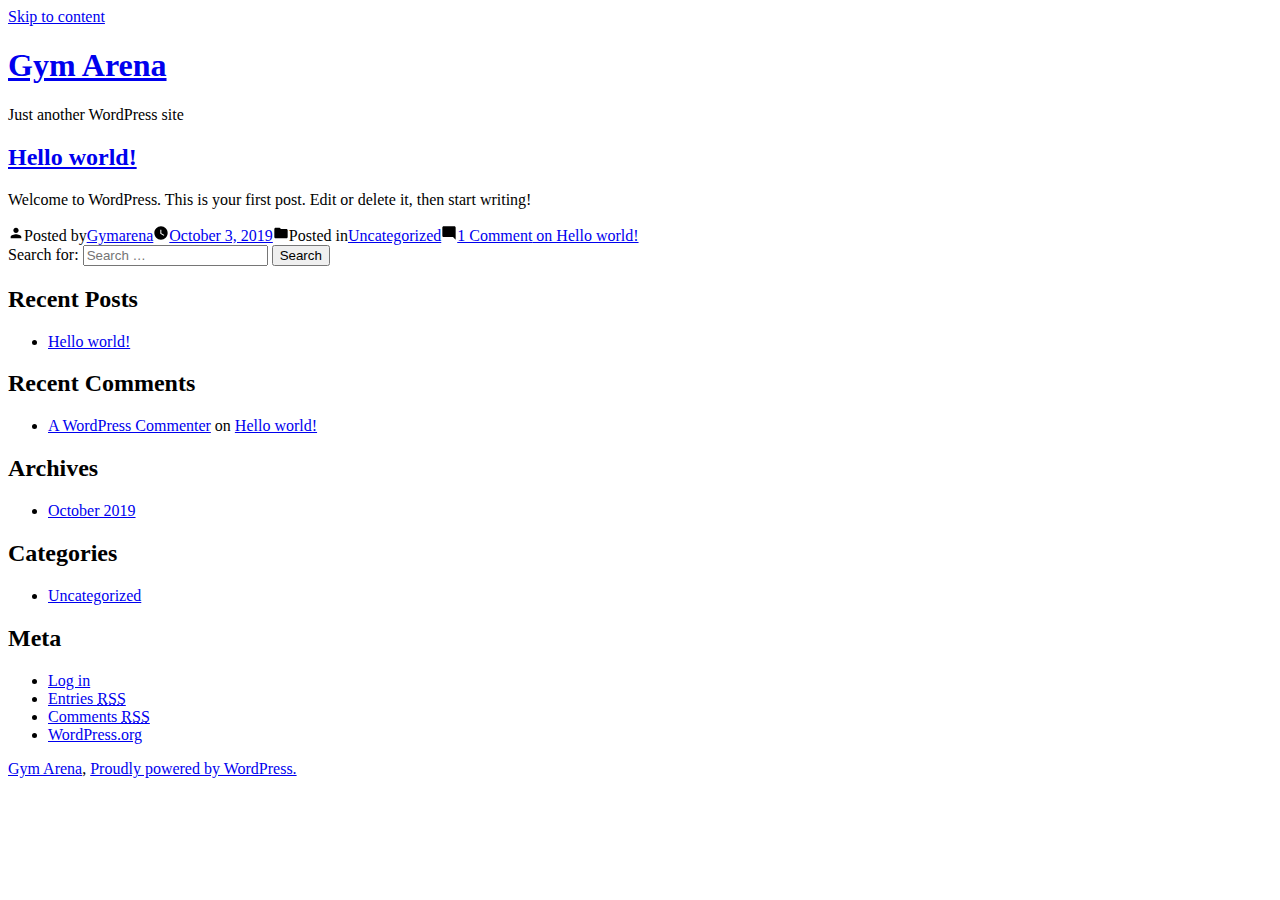
==== index.html @ 2577d65e "New Website" ====
<!doctype html>
<html lang="en-US">
<head>
	<meta charset="UTF-8" />
	<meta name="viewport" content="width=device-width, initial-scale=1" />
	<link rel="profile" href="https://gmpg.org/xfn/11" />
	<title>Gym Arena &#8211; Just another WordPress site</title>
<link rel='dns-prefetch' href='//s.w.org' />
<link rel="alternate" type="application/rss+xml" title="Gym Arena &raquo; Feed" href="/ https://haxon777.github.io/GymArena/feed/" />
<link rel="alternate" type="application/rss+xml" title="Gym Arena &raquo; Comments Feed" href="/ https://haxon777.github.io/GymArena/comments/feed/" />
		<script type="text/javascript">
			window._wpemojiSettings = {"baseUrl":"https:\/\/s.w.org\/images\/core\/emoji\/12.0.0-1\/72x72\/","ext":".png","svgUrl":"https:\/\/s.w.org\/images\/core\/emoji\/12.0.0-1\/svg\/","svgExt":".svg","source":{"concatemoji":"\/wp-includes\/js\/wp-emoji-release.min.js?ver=5.2.3"}};
			!function(a,b,c){function d(a,b){var c=String.fromCharCode;l.clearRect(0,0,k.width,k.height),l.fillText(c.apply(this,a),0,0);var d=k.toDataURL();l.clearRect(0,0,k.width,k.height),l.fillText(c.apply(this,b),0,0);var e=k.toDataURL();return d===e}function e(a){var b;if(!l||!l.fillText)return!1;switch(l.textBaseline="top",l.font="600 32px Arial",a){case"flag":return!(b=d([55356,56826,55356,56819],[55356,56826,8203,55356,56819]))&&(b=d([55356,57332,56128,56423,56128,56418,56128,56421,56128,56430,56128,56423,56128,56447],[55356,57332,8203,56128,56423,8203,56128,56418,8203,56128,56421,8203,56128,56430,8203,56128,56423,8203,56128,56447]),!b);case"emoji":return b=d([55357,56424,55356,57342,8205,55358,56605,8205,55357,56424,55356,57340],[55357,56424,55356,57342,8203,55358,56605,8203,55357,56424,55356,57340]),!b}return!1}function f(a){var c=b.createElement("script");c.src=a,c.defer=c.type="text/javascript",b.getElementsByTagName("head")[0].appendChild(c)}var g,h,i,j,k=b.createElement("canvas"),l=k.getContext&&k.getContext("2d");for(j=Array("flag","emoji"),c.supports={everything:!0,everythingExceptFlag:!0},i=0;i<j.length;i++)c.supports[j[i]]=e(j[i]),c.supports.everything=c.supports.everything&&c.supports[j[i]],"flag"!==j[i]&&(c.supports.everythingExceptFlag=c.supports.everythingExceptFlag&&c.supports[j[i]]);c.supports.everythingExceptFlag=c.supports.everythingExceptFlag&&!c.supports.flag,c.DOMReady=!1,c.readyCallback=function(){c.DOMReady=!0},c.supports.everything||(h=function(){c.readyCallback()},b.addEventListener?(b.addEventListener("DOMContentLoaded",h,!1),a.addEventListener("load",h,!1)):(a.attachEvent("onload",h),b.attachEvent("onreadystatechange",function(){"complete"===b.readyState&&c.readyCallback()})),g=c.source||{},g.concatemoji?f(g.concatemoji):g.wpemoji&&g.twemoji&&(f(g.twemoji),f(g.wpemoji)))}(window,document,window._wpemojiSettings);
		</script>
		<style type="text/css">
img.wp-smiley,
img.emoji {
	display: inline !important;
	border: none !important;
	box-shadow: none !important;
	height: 1em !important;
	width: 1em !important;
	margin: 0 .07em !important;
	vertical-align: -0.1em !important;
	background: none !important;
	padding: 0 !important;
}
</style>
	<link rel='stylesheet' id='wp-block-library-css'  href='/ https://haxon777.github.io/GymArena/wp-includes/css/dist/block-library/style.min.css?ver=5.2.3' type='text/css' media='all' />
<link rel='stylesheet' id='wp-block-library-theme-css'  href='/ https://haxon777.github.io/GymArena/wp-includes/css/dist/block-library/theme.min.css?ver=5.2.3' type='text/css' media='all' />
<link rel='stylesheet' id='twentynineteen-style-css'  href='/ https://haxon777.github.io/GymArena/wp-content/themes/twentynineteen/style.css?ver=1.4' type='text/css' media='all' />
<link rel='stylesheet' id='twentynineteen-print-style-css'  href='/ https://haxon777.github.io/GymArena/wp-content/themes/twentynineteen/print.css?ver=1.4' type='text/css' media='print' />
<link rel='https://api.w.org/' href='/ https://haxon777.github.io/GymArena/wp-json/' />
<link rel="EditURI" type="application/rsd+xml" title="RSD" href="/ https://haxon777.github.io/GymArena/xmlrpc.php?rsd" />
<link rel="wlwmanifest" type="application/wlwmanifest+xml" href="/ https://haxon777.github.io/GymArena/wp-includes/wlwmanifest.xml" /> 
<meta name="generator" content="WordPress 5.2.3" />
		<style type="text/css">.recentcomments a{display:inline !important;padding:0 !important;margin:0 !important;}</style>
		</head>

<body class="home blog wp-embed-responsive hfeed image-filters-enabled">
<div id="page" class="site">
	<a class="skip-link screen-reader-text" href="#content">Skip to content</a>

		<header id="masthead" class="site-header">

			<div class="site-branding-container">
				<div class="site-branding">

								<h1 class="site-title"><a href="/ https://haxon777.github.io/GymArena/" rel="home">Gym Arena</a></h1>
			
				<p class="site-description">
				Just another WordPress site			</p>
			</div><!-- .site-branding -->
			</div><!-- .site-branding-container -->

					</header><!-- #masthead -->

	<div id="content" class="site-content">

	<section id="primary" class="content-area">
		<main id="main" class="site-main">

		
<article id="post-1" class="post-1 post type-post status-publish format-standard hentry category-uncategorized entry">
	<header class="entry-header">
		<h2 class="entry-title"><a href="/ https://haxon777.github.io/GymArena/2019/10/03/hello-world/" rel="bookmark">Hello world!</a></h2>	</header><!-- .entry-header -->

	
	<div class="entry-content">
		
<p>Welcome to WordPress. This is your first post. Edit or delete it, then start writing!</p>
	</div><!-- .entry-content -->

	<footer class="entry-footer">
		<span class="byline"><svg class="svg-icon" width="16" height="16" aria-hidden="true" role="img" focusable="false" viewbox="0 0 24 24" version="1.1" xmlns="http://www.w3.org/2000/svg" xmlns:xlink="http://www.w3.org/1999/xlink"><path d="M12 12c2.21 0 4-1.79 4-4s-1.79-4-4-4-4 1.79-4 4 1.79 4 4 4zm0 2c-2.67 0-8 1.34-8 4v2h16v-2c0-2.66-5.33-4-8-4z"></path><path d="M0 0h24v24H0z" fill="none"></path></svg><span class="screen-reader-text">Posted by</span><span class="author vcard"><a class="url fn n" href="/ https://haxon777.github.io/GymArena/author/gymarena/">Gymarena</a></span></span><span class="posted-on"><svg class="svg-icon" width="16" height="16" aria-hidden="true" role="img" focusable="false" xmlns="http://www.w3.org/2000/svg" viewbox="0 0 24 24"><defs><path id="a" d="M0 0h24v24H0V0z"></path></defs><clippath id="b"><use xlink:href="#a" overflow="visible"></use></clippath><path clip-path="url(#b)" d="M12 2C6.5 2 2 6.5 2 12s4.5 10 10 10 10-4.5 10-10S17.5 2 12 2zm4.2 14.2L11 13V7h1.5v5.2l4.5 2.7-.8 1.3z"></path></svg><a href="/ https://haxon777.github.io/GymArena/2019/10/03/hello-world/" rel="bookmark"><time class="entry-date published updated" datetime="2019-10-03T13:11:14+00:00">October 3, 2019</time></a></span><span class="cat-links"><svg class="svg-icon" width="16" height="16" aria-hidden="true" role="img" focusable="false" xmlns="http://www.w3.org/2000/svg" viewbox="0 0 24 24"><path d="M10 4H4c-1.1 0-1.99.9-1.99 2L2 18c0 1.1.9 2 2 2h16c1.1 0 2-.9 2-2V8c0-1.1-.9-2-2-2h-8l-2-2z"></path><path d="M0 0h24v24H0z" fill="none"></path></svg><span class="screen-reader-text">Posted in</span><a href="/ https://haxon777.github.io/GymArena/category/uncategorized/" rel="category tag">Uncategorized</a></span><span class="comments-link"><svg class="svg-icon" width="16" height="16" aria-hidden="true" role="img" focusable="false" viewbox="0 0 24 24" version="1.1" xmlns="http://www.w3.org/2000/svg" xmlns:xlink="http://www.w3.org/1999/xlink"><path d="M21.99 4c0-1.1-.89-2-1.99-2H4c-1.1 0-2 .9-2 2v12c0 1.1.9 2 2 2h14l4 4-.01-18z"></path><path d="M0 0h24v24H0z" fill="none"></path></svg><a href="/ https://haxon777.github.io/GymArena/2019/10/03/hello-world/#comments">1 Comment<span class="screen-reader-text"> on Hello world!</span></a></span>	</footer><!-- .entry-footer -->
</article><!-- #post-1 -->

		</main><!-- .site-main -->
	</section><!-- .content-area -->


	</div><!-- #content -->

	<footer id="colophon" class="site-footer">
		
	<aside class="widget-area" role="complementary" aria-label="Footer">
							<div class="widget-column footer-widget-1">
					<section id="search-2" class="widget widget_search"><form role="search" method="get" class="search-form" action="/ https://haxon777.github.io/GymArena/">
				<label>
					<span class="screen-reader-text">Search for:</span>
					<input type="search" class="search-field" placeholder="Search &hellip;" value="" name="s" />
				</label>
				<input type="submit" class="search-submit" value="Search" />
			</form></section>		<section id="recent-posts-2" class="widget widget_recent_entries">		<h2 class="widget-title">Recent Posts</h2>		<ul>
											<li>
					<a href="/ https://haxon777.github.io/GymArena/2019/10/03/hello-world/">Hello world!</a>
									</li>
					</ul>
		</section><section id="recent-comments-2" class="widget widget_recent_comments"><h2 class="widget-title">Recent Comments</h2><ul id="recentcomments"><li class="recentcomments"><span class="comment-author-link"><a href='https://wordpress.org/' rel='external nofollow' class='url'>A WordPress Commenter</a></span> on <a href="/ https://haxon777.github.io/GymArena/2019/10/03/hello-world/#comment-1">Hello world!</a></li></ul></section><section id="archives-2" class="widget widget_archive"><h2 class="widget-title">Archives</h2>		<ul>
				<li><a href='/ https://haxon777.github.io/GymArena/2019/10/'>October 2019</a></li>
		</ul>
			</section><section id="categories-2" class="widget widget_categories"><h2 class="widget-title">Categories</h2>		<ul>
				<li class="cat-item cat-item-1"><a href="/ https://haxon777.github.io/GymArena/category/uncategorized/">Uncategorized</a>
</li>
		</ul>
			</section><section id="meta-2" class="widget widget_meta"><h2 class="widget-title">Meta</h2>			<ul>
						<li><a href="/ https://haxon777.github.io/GymArena/wp-login.php">Log in</a></li>
			<li><a href="/ https://haxon777.github.io/GymArena/feed/">Entries <abbr title="Really Simple Syndication">RSS</abbr></a></li>
			<li><a href="/ https://haxon777.github.io/GymArena/comments/feed/">Comments <abbr title="Really Simple Syndication">RSS</abbr></a></li>
			<li><a href="https://wordpress.org/" title="Powered by WordPress, state-of-the-art semantic personal publishing platform.">WordPress.org</a></li>			</ul>
			</section>					</div>
					</aside><!-- .widget-area -->

		<div class="site-info">
										<a class="site-name" href="/ https://haxon777.github.io/GymArena/" rel="home">Gym Arena</a>,
						<a href="https://wordpress.org/" class="imprint">
				Proudly powered by WordPress.			</a>
								</div><!-- .site-info -->
	</footer><!-- #colophon -->

</div><!-- #page -->

<script type='text/javascript' src='/ https://haxon777.github.io/GymArena/wp-includes/js/wp-embed.min.js?ver=5.2.3'></script>
	<script>
	/(trident|msie)/i.test(navigator.userAgent)&&document.getElementById&&window.addEventListener&&window.addEventListener("hashchange",function(){var t,e=location.hash.substring(1);/^[A-z0-9_-]+$/.test(e)&&(t=document.getElementById(e))&&(/^(?:a|select|input|button|textarea)$/i.test(t.tagName)||(t.tabIndex=-1),t.focus())},!1);
	</script>
	
</body>
</html>
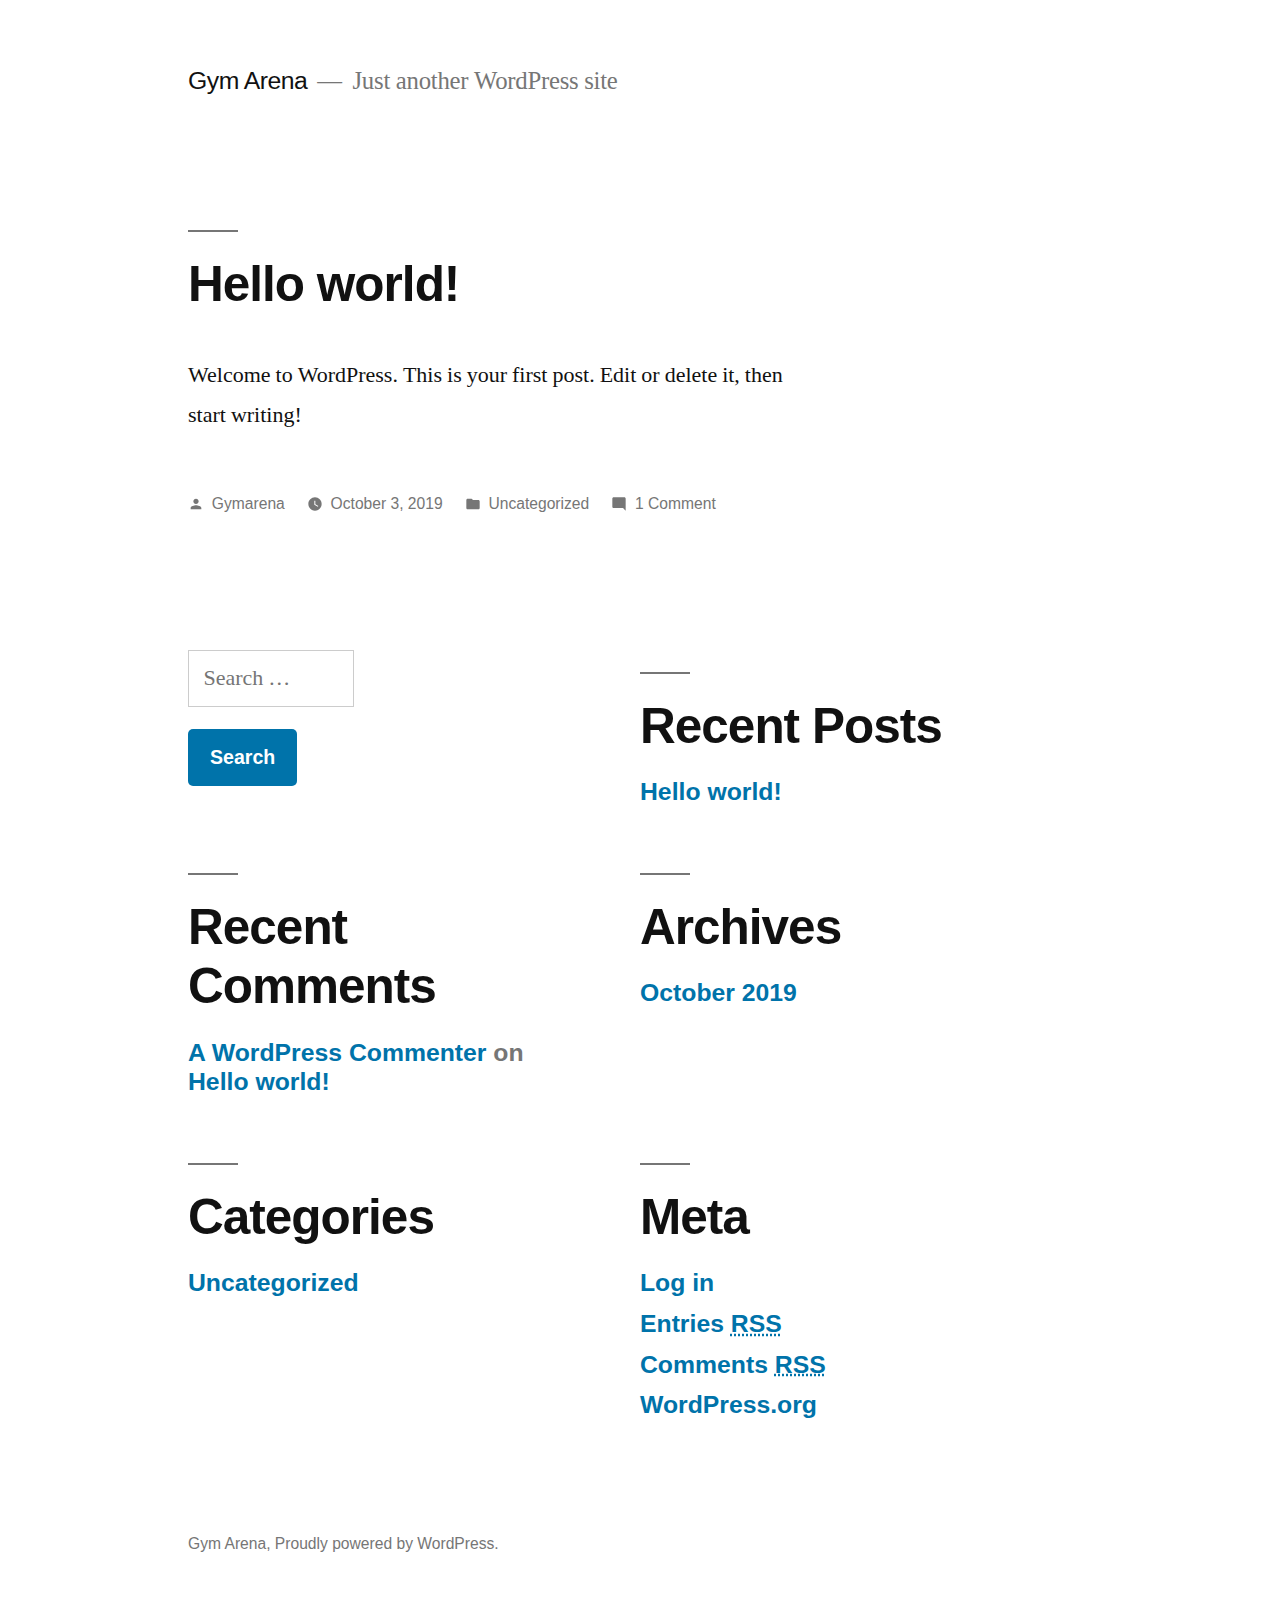
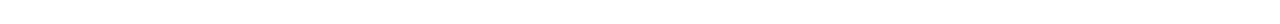
==== commit a79655b5: "css" ====
--- a/index.html
+++ b/index.html
@@ -6,10 +6,10 @@
 	<link rel="profile" href="https://gmpg.org/xfn/11" />
 	<title>Gym Arena &#8211; Just another WordPress site</title>
 <link rel='dns-prefetch' href='//s.w.org' />
-<link rel="alternate" type="application/rss+xml" title="Gym Arena &raquo; Feed" href="/ https://haxon777.github.io/GymArena/feed/" />
-<link rel="alternate" type="application/rss+xml" title="Gym Arena &raquo; Comments Feed" href="/ https://haxon777.github.io/GymArena/comments/feed/" />
+<link rel="alternate" type="application/rss+xml" title="Gym Arena &raquo; Feed" href="https://haxon777.github.io/GymArena/feed/" />
+<link rel="alternate" type="application/rss+xml" title="Gym Arena &raquo; Comments Feed" href="https://haxon777.github.io/GymArena/comments/feed/" />
 		<script type="text/javascript">
-			window._wpemojiSettings = {"baseUrl":"https:\/\/s.w.org\/images\/core\/emoji\/12.0.0-1\/72x72\/","ext":".png","svgUrl":"https:\/\/s.w.org\/images\/core\/emoji\/12.0.0-1\/svg\/","svgExt":".svg","source":{"concatemoji":"\/wp-includes\/js\/wp-emoji-release.min.js?ver=5.2.3"}};
+			window._wpemojiSettings = {"baseUrl":"https:\/\/s.w.org\/images\/core\/emoji\/12.0.0-1\/72x72\/","ext":".png","svgUrl":"https:\/\/s.w.org\/images\/core\/emoji\/12.0.0-1\/svg\/","svgExt":".svg","source":{"concatemoji":"https:\/\/haxon777.github.io\/GymArena\/wp-includes\/js\/wp-emoji-release.min.js?ver=5.2.3"}};
 			!function(a,b,c){function d(a,b){var c=String.fromCharCode;l.clearRect(0,0,k.width,k.height),l.fillText(c.apply(this,a),0,0);var d=k.toDataURL();l.clearRect(0,0,k.width,k.height),l.fillText(c.apply(this,b),0,0);var e=k.toDataURL();return d===e}function e(a){var b;if(!l||!l.fillText)return!1;switch(l.textBaseline="top",l.font="600 32px Arial",a){case"flag":return!(b=d([55356,56826,55356,56819],[55356,56826,8203,55356,56819]))&&(b=d([55356,57332,56128,56423,56128,56418,56128,56421,56128,56430,56128,56423,56128,56447],[55356,57332,8203,56128,56423,8203,56128,56418,8203,56128,56421,8203,56128,56430,8203,56128,56423,8203,56128,56447]),!b);case"emoji":return b=d([55357,56424,55356,57342,8205,55358,56605,8205,55357,56424,55356,57340],[55357,56424,55356,57342,8203,55358,56605,8203,55357,56424,55356,57340]),!b}return!1}function f(a){var c=b.createElement("script");c.src=a,c.defer=c.type="text/javascript",b.getElementsByTagName("head")[0].appendChild(c)}var g,h,i,j,k=b.createElement("canvas"),l=k.getContext&&k.getContext("2d");for(j=Array("flag","emoji"),c.supports={everything:!0,everythingExceptFlag:!0},i=0;i<j.length;i++)c.supports[j[i]]=e(j[i]),c.supports.everything=c.supports.everything&&c.supports[j[i]],"flag"!==j[i]&&(c.supports.everythingExceptFlag=c.supports.everythingExceptFlag&&c.supports[j[i]]);c.supports.everythingExceptFlag=c.supports.everythingExceptFlag&&!c.supports.flag,c.DOMReady=!1,c.readyCallback=function(){c.DOMReady=!0},c.supports.everything||(h=function(){c.readyCallback()},b.addEventListener?(b.addEventListener("DOMContentLoaded",h,!1),a.addEventListener("load",h,!1)):(a.attachEvent("onload",h),b.attachEvent("onreadystatechange",function(){"complete"===b.readyState&&c.readyCallback()})),g=c.source||{},g.concatemoji?f(g.concatemoji):g.wpemoji&&g.twemoji&&(f(g.twemoji),f(g.wpemoji)))}(window,document,window._wpemojiSettings);
 		</script>
 		<style type="text/css">
@@ -26,13 +26,13 @@
 	padding: 0 !important;
 }
 </style>
-	<link rel='stylesheet' id='wp-block-library-css'  href='/ https://haxon777.github.io/GymArena/wp-includes/css/dist/block-library/style.min.css?ver=5.2.3' type='text/css' media='all' />
-<link rel='stylesheet' id='wp-block-library-theme-css'  href='/ https://haxon777.github.io/GymArena/wp-includes/css/dist/block-library/theme.min.css?ver=5.2.3' type='text/css' media='all' />
-<link rel='stylesheet' id='twentynineteen-style-css'  href='/ https://haxon777.github.io/GymArena/wp-content/themes/twentynineteen/style.css?ver=1.4' type='text/css' media='all' />
-<link rel='stylesheet' id='twentynineteen-print-style-css'  href='/ https://haxon777.github.io/GymArena/wp-content/themes/twentynineteen/print.css?ver=1.4' type='text/css' media='print' />
-<link rel='https://api.w.org/' href='/ https://haxon777.github.io/GymArena/wp-json/' />
-<link rel="EditURI" type="application/rsd+xml" title="RSD" href="/ https://haxon777.github.io/GymArena/xmlrpc.php?rsd" />
-<link rel="wlwmanifest" type="application/wlwmanifest+xml" href="/ https://haxon777.github.io/GymArena/wp-includes/wlwmanifest.xml" /> 
+	<link rel='stylesheet' id='wp-block-library-css'  href='https://haxon777.github.io/GymArena/wp-includes/css/dist/block-library/style.min.css?ver=5.2.3' type='text/css' media='all' />
+<link rel='stylesheet' id='wp-block-library-theme-css'  href='https://haxon777.github.io/GymArena/wp-includes/css/dist/block-library/theme.min.css?ver=5.2.3' type='text/css' media='all' />
+<link rel='stylesheet' id='twentynineteen-style-css'  href='https://haxon777.github.io/GymArena/wp-content/themes/twentynineteen/style.css?ver=1.4' type='text/css' media='all' />
+<link rel='stylesheet' id='twentynineteen-print-style-css'  href='https://haxon777.github.io/GymArena/wp-content/themes/twentynineteen/print.css?ver=1.4' type='text/css' media='print' />
+<link rel='https://api.w.org/' href='https://haxon777.github.io/GymArena/wp-json/' />
+<link rel="EditURI" type="application/rsd+xml" title="RSD" href="https://haxon777.github.io/GymArena/xmlrpc.php?rsd" />
+<link rel="wlwmanifest" type="application/wlwmanifest+xml" href="https://haxon777.github.io/GymArena/wp-includes/wlwmanifest.xml" /> 
 <meta name="generator" content="WordPress 5.2.3" />
 		<style type="text/css">.recentcomments a{display:inline !important;padding:0 !important;margin:0 !important;}</style>
 		</head>
@@ -46,7 +46,7 @@
 			<div class="site-branding-container">
 				<div class="site-branding">
 
-								<h1 class="site-title"><a href="/ https://haxon777.github.io/GymArena/" rel="home">Gym Arena</a></h1>
+								<h1 class="site-title"><a href="https://haxon777.github.io/GymArena/" rel="home">Gym Arena</a></h1>
 			
 				<p class="site-description">
 				Just another WordPress site			</p>
@@ -63,7 +63,7 @@
 		
 <article id="post-1" class="post-1 post type-post status-publish format-standard hentry category-uncategorized entry">
 	<header class="entry-header">
-		<h2 class="entry-title"><a href="/ https://haxon777.github.io/GymArena/2019/10/03/hello-world/" rel="bookmark">Hello world!</a></h2>	</header><!-- .entry-header -->
+		<h2 class="entry-title"><a href="https://haxon777.github.io/GymArena/2019/10/03/hello-world/" rel="bookmark">Hello world!</a></h2>	</header><!-- .entry-header -->
 
 	
 	<div class="entry-content">
@@ -72,7 +72,7 @@
 	</div><!-- .entry-content -->
 
 	<footer class="entry-footer">
-		<span class="byline"><svg class="svg-icon" width="16" height="16" aria-hidden="true" role="img" focusable="false" viewbox="0 0 24 24" version="1.1" xmlns="http://www.w3.org/2000/svg" xmlns:xlink="http://www.w3.org/1999/xlink"><path d="M12 12c2.21 0 4-1.79 4-4s-1.79-4-4-4-4 1.79-4 4 1.79 4 4 4zm0 2c-2.67 0-8 1.34-8 4v2h16v-2c0-2.66-5.33-4-8-4z"></path><path d="M0 0h24v24H0z" fill="none"></path></svg><span class="screen-reader-text">Posted by</span><span class="author vcard"><a class="url fn n" href="/ https://haxon777.github.io/GymArena/author/gymarena/">Gymarena</a></span></span><span class="posted-on"><svg class="svg-icon" width="16" height="16" aria-hidden="true" role="img" focusable="false" xmlns="http://www.w3.org/2000/svg" viewbox="0 0 24 24"><defs><path id="a" d="M0 0h24v24H0V0z"></path></defs><clippath id="b"><use xlink:href="#a" overflow="visible"></use></clippath><path clip-path="url(#b)" d="M12 2C6.5 2 2 6.5 2 12s4.5 10 10 10 10-4.5 10-10S17.5 2 12 2zm4.2 14.2L11 13V7h1.5v5.2l4.5 2.7-.8 1.3z"></path></svg><a href="/ https://haxon777.github.io/GymArena/2019/10/03/hello-world/" rel="bookmark"><time class="entry-date published updated" datetime="2019-10-03T13:11:14+00:00">October 3, 2019</time></a></span><span class="cat-links"><svg class="svg-icon" width="16" height="16" aria-hidden="true" role="img" focusable="false" xmlns="http://www.w3.org/2000/svg" viewbox="0 0 24 24"><path d="M10 4H4c-1.1 0-1.99.9-1.99 2L2 18c0 1.1.9 2 2 2h16c1.1 0 2-.9 2-2V8c0-1.1-.9-2-2-2h-8l-2-2z"></path><path d="M0 0h24v24H0z" fill="none"></path></svg><span class="screen-reader-text">Posted in</span><a href="/ https://haxon777.github.io/GymArena/category/uncategorized/" rel="category tag">Uncategorized</a></span><span class="comments-link"><svg class="svg-icon" width="16" height="16" aria-hidden="true" role="img" focusable="false" viewbox="0 0 24 24" version="1.1" xmlns="http://www.w3.org/2000/svg" xmlns:xlink="http://www.w3.org/1999/xlink"><path d="M21.99 4c0-1.1-.89-2-1.99-2H4c-1.1 0-2 .9-2 2v12c0 1.1.9 2 2 2h14l4 4-.01-18z"></path><path d="M0 0h24v24H0z" fill="none"></path></svg><a href="/ https://haxon777.github.io/GymArena/2019/10/03/hello-world/#comments">1 Comment<span class="screen-reader-text"> on Hello world!</span></a></span>	</footer><!-- .entry-footer -->
+		<span class="byline"><svg class="svg-icon" width="16" height="16" aria-hidden="true" role="img" focusable="false" viewbox="0 0 24 24" version="1.1" xmlns="http://www.w3.org/2000/svg" xmlns:xlink="http://www.w3.org/1999/xlink"><path d="M12 12c2.21 0 4-1.79 4-4s-1.79-4-4-4-4 1.79-4 4 1.79 4 4 4zm0 2c-2.67 0-8 1.34-8 4v2h16v-2c0-2.66-5.33-4-8-4z"></path><path d="M0 0h24v24H0z" fill="none"></path></svg><span class="screen-reader-text">Posted by</span><span class="author vcard"><a class="url fn n" href="https://haxon777.github.io/GymArena/author/gymarena/">Gymarena</a></span></span><span class="posted-on"><svg class="svg-icon" width="16" height="16" aria-hidden="true" role="img" focusable="false" xmlns="http://www.w3.org/2000/svg" viewbox="0 0 24 24"><defs><path id="a" d="M0 0h24v24H0V0z"></path></defs><clippath id="b"><use xlink:href="#a" overflow="visible"></use></clippath><path clip-path="url(#b)" d="M12 2C6.5 2 2 6.5 2 12s4.5 10 10 10 10-4.5 10-10S17.5 2 12 2zm4.2 14.2L11 13V7h1.5v5.2l4.5 2.7-.8 1.3z"></path></svg><a href="https://haxon777.github.io/GymArena/2019/10/03/hello-world/" rel="bookmark"><time class="entry-date published updated" datetime="2019-10-03T13:11:14+00:00">October 3, 2019</time></a></span><span class="cat-links"><svg class="svg-icon" width="16" height="16" aria-hidden="true" role="img" focusable="false" xmlns="http://www.w3.org/2000/svg" viewbox="0 0 24 24"><path d="M10 4H4c-1.1 0-1.99.9-1.99 2L2 18c0 1.1.9 2 2 2h16c1.1 0 2-.9 2-2V8c0-1.1-.9-2-2-2h-8l-2-2z"></path><path d="M0 0h24v24H0z" fill="none"></path></svg><span class="screen-reader-text">Posted in</span><a href="https://haxon777.github.io/GymArena/category/uncategorized/" rel="category tag">Uncategorized</a></span><span class="comments-link"><svg class="svg-icon" width="16" height="16" aria-hidden="true" role="img" focusable="false" viewbox="0 0 24 24" version="1.1" xmlns="http://www.w3.org/2000/svg" xmlns:xlink="http://www.w3.org/1999/xlink"><path d="M21.99 4c0-1.1-.89-2-1.99-2H4c-1.1 0-2 .9-2 2v12c0 1.1.9 2 2 2h14l4 4-.01-18z"></path><path d="M0 0h24v24H0z" fill="none"></path></svg><a href="https://haxon777.github.io/GymArena/2019/10/03/hello-world/#comments">1 Comment<span class="screen-reader-text"> on Hello world!</span></a></span>	</footer><!-- .entry-footer -->
 </article><!-- #post-1 -->
 
 		</main><!-- .site-main -->
@@ -85,7 +85,7 @@
 		
 	<aside class="widget-area" role="complementary" aria-label="Footer">
 							<div class="widget-column footer-widget-1">
-					<section id="search-2" class="widget widget_search"><form role="search" method="get" class="search-form" action="/ https://haxon777.github.io/GymArena/">
+					<section id="search-2" class="widget widget_search"><form role="search" method="get" class="search-form" action="https://haxon777.github.io/GymArena/">
 				<label>
 					<span class="screen-reader-text">Search for:</span>
 					<input type="search" class="search-field" placeholder="Search &hellip;" value="" name="s" />
@@ -93,26 +93,26 @@
 				<input type="submit" class="search-submit" value="Search" />
 			</form></section>		<section id="recent-posts-2" class="widget widget_recent_entries">		<h2 class="widget-title">Recent Posts</h2>		<ul>
 											<li>
-					<a href="/ https://haxon777.github.io/GymArena/2019/10/03/hello-world/">Hello world!</a>
+					<a href="https://haxon777.github.io/GymArena/2019/10/03/hello-world/">Hello world!</a>
 									</li>
 					</ul>
-		</section><section id="recent-comments-2" class="widget widget_recent_comments"><h2 class="widget-title">Recent Comments</h2><ul id="recentcomments"><li class="recentcomments"><span class="comment-author-link"><a href='https://wordpress.org/' rel='external nofollow' class='url'>A WordPress Commenter</a></span> on <a href="/ https://haxon777.github.io/GymArena/2019/10/03/hello-world/#comment-1">Hello world!</a></li></ul></section><section id="archives-2" class="widget widget_archive"><h2 class="widget-title">Archives</h2>		<ul>
-				<li><a href='/ https://haxon777.github.io/GymArena/2019/10/'>October 2019</a></li>
+		</section><section id="recent-comments-2" class="widget widget_recent_comments"><h2 class="widget-title">Recent Comments</h2><ul id="recentcomments"><li class="recentcomments"><span class="comment-author-link"><a href='https://wordpress.org/' rel='external nofollow' class='url'>A WordPress Commenter</a></span> on <a href="https://haxon777.github.io/GymArena/2019/10/03/hello-world/#comment-1">Hello world!</a></li></ul></section><section id="archives-2" class="widget widget_archive"><h2 class="widget-title">Archives</h2>		<ul>
+				<li><a href='https://haxon777.github.io/GymArena/2019/10/'>October 2019</a></li>
 		</ul>
 			</section><section id="categories-2" class="widget widget_categories"><h2 class="widget-title">Categories</h2>		<ul>
-				<li class="cat-item cat-item-1"><a href="/ https://haxon777.github.io/GymArena/category/uncategorized/">Uncategorized</a>
+				<li class="cat-item cat-item-1"><a href="https://haxon777.github.io/GymArena/category/uncategorized/">Uncategorized</a>
 </li>
 		</ul>
 			</section><section id="meta-2" class="widget widget_meta"><h2 class="widget-title">Meta</h2>			<ul>
-						<li><a href="/ https://haxon777.github.io/GymArena/wp-login.php">Log in</a></li>
-			<li><a href="/ https://haxon777.github.io/GymArena/feed/">Entries <abbr title="Really Simple Syndication">RSS</abbr></a></li>
-			<li><a href="/ https://haxon777.github.io/GymArena/comments/feed/">Comments <abbr title="Really Simple Syndication">RSS</abbr></a></li>
+						<li><a href="https://haxon777.github.io/GymArena/wp-login.php">Log in</a></li>
+			<li><a href="https://haxon777.github.io/GymArena/feed/">Entries <abbr title="Really Simple Syndication">RSS</abbr></a></li>
+			<li><a href="https://haxon777.github.io/GymArena/comments/feed/">Comments <abbr title="Really Simple Syndication">RSS</abbr></a></li>
 			<li><a href="https://wordpress.org/" title="Powered by WordPress, state-of-the-art semantic personal publishing platform.">WordPress.org</a></li>			</ul>
 			</section>					</div>
 					</aside><!-- .widget-area -->
 
 		<div class="site-info">
-										<a class="site-name" href="/ https://haxon777.github.io/GymArena/" rel="home">Gym Arena</a>,
+										<a class="site-name" href="https://haxon777.github.io/GymArena/" rel="home">Gym Arena</a>,
 						<a href="https://wordpress.org/" class="imprint">
 				Proudly powered by WordPress.			</a>
 								</div><!-- .site-info -->
@@ -120,7 +120,7 @@
 
 </div><!-- #page -->
 
-<script type='text/javascript' src='/ https://haxon777.github.io/GymArena/wp-includes/js/wp-embed.min.js?ver=5.2.3'></script>
+<script type='text/javascript' src='https://haxon777.github.io/GymArena/wp-includes/js/wp-embed.min.js?ver=5.2.3'></script>
 	<script>
 	/(trident|msie)/i.test(navigator.userAgent)&&document.getElementById&&window.addEventListener&&window.addEventListener("hashchange",function(){var t,e=location.hash.substring(1);/^[A-z0-9_-]+$/.test(e)&&(t=document.getElementById(e))&&(/^(?:a|select|input|button|textarea)$/i.test(t.tagName)||(t.tabIndex=-1),t.focus())},!1);
 	</script>
